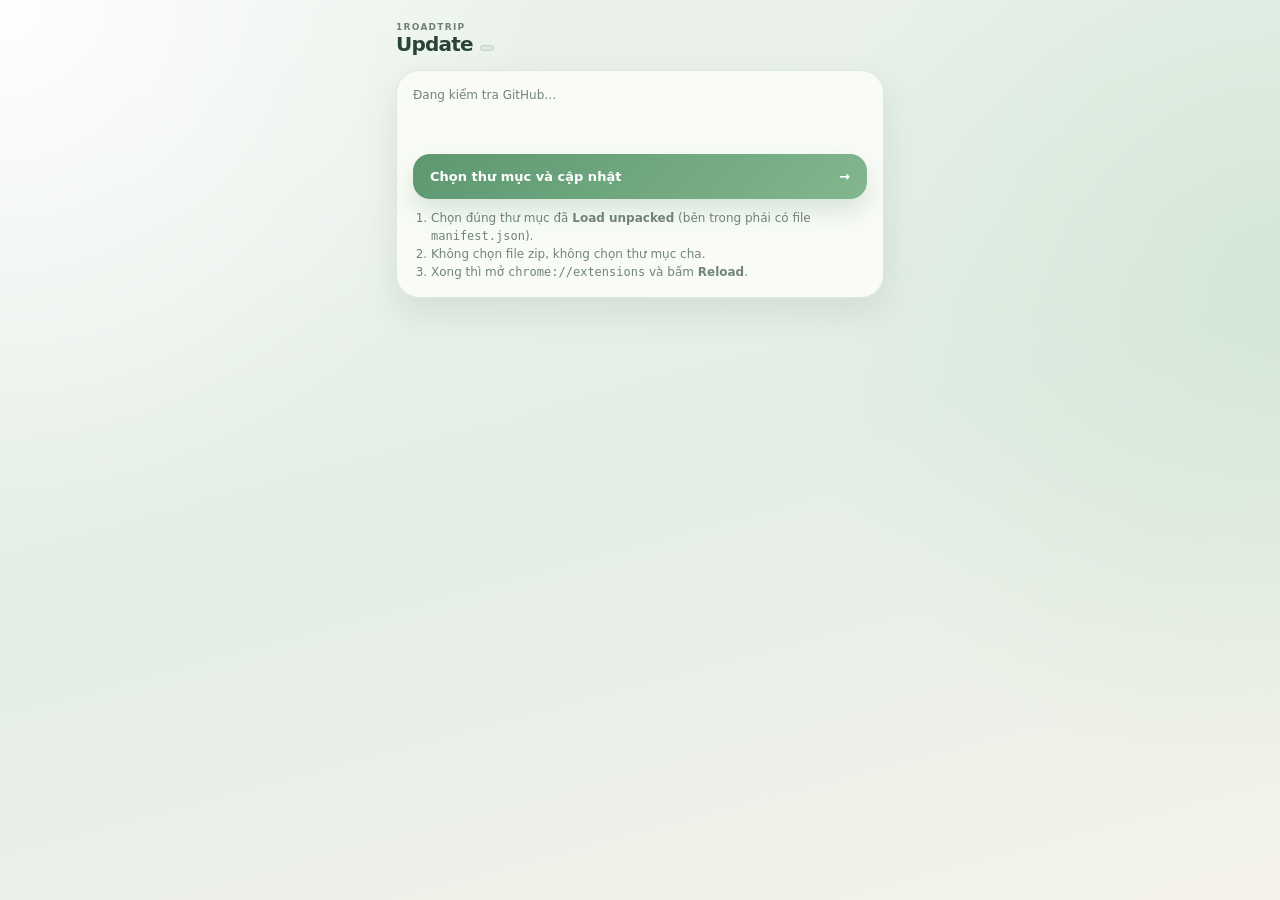
==== files/update.html @ d02a1303 "Release 0.7.1: allow GitHub updates while traffic is locked" ====
<!doctype html>
<html lang="vi">
<head>
  <meta charset="utf-8" />
  <meta name="viewport" content="width=device-width, initial-scale=1" />
  <title>1Roadtrip Update</title>
  <link rel="stylesheet" href="sidepanel.css" />
  <style>
    .update-shell { max-width: 520px; margin: 0 auto; padding: 22px 16px 40px; display: grid; gap: 14px; }
    .update-card { padding: 16px; display: grid; gap: 10px; }
    .update-card p { font-size: 12px; line-height: 1.45; color: var(--muted); }
    .update-card ol { margin: 0; padding-left: 18px; color: var(--muted); font-size: 12px; line-height: 1.5; }
    #updateStatus { min-height: 1.4em; }
    #applyUpdateBtn { width: 100%; }
  </style>
</head>
<body>
  <main class="update-shell">
    <header class="topbar">
      <div class="brand-copy">
        <p class="eyebrow">1ROADTRIP</p>
        <div class="brand-title-row">
          <h1>Update</h1>
          <span id="appVersion" class="version-badge"></span>
        </div>
      </div>
    </header>

    <section class="glass update-card">
      <p id="versionLine">Đang kiểm tra GitHub…</p>
      <p id="updateStatus" class="status-message"></p>
      <button id="applyUpdateBtn" class="primary-btn" type="button"><span>Chọn thư mục và cập nhật</span><b>→</b></button>
      <ol>
        <li>Chọn đúng thư mục đã <b>Load unpacked</b> (bên trong phải có file <code>manifest.json</code>).</li>
        <li>Không chọn file zip, không chọn thư mục cha.</li>
        <li>Xong thì mở <code>chrome://extensions</code> và bấm <b>Reload</b>.</li>
      </ol>
    </section>
  </main>
  <script src="update-feed.js"></script>
  <script src="update-client.js"></script>
  <script>
    const versionEl = document.getElementById('appVersion');
    const versionLine = document.getElementById('versionLine');
    const statusEl = document.getElementById('updateStatus');
    const applyBtn = document.getElementById('applyUpdateBtn');
    const localVersion = chrome.runtime.getManifest?.()?.version || '';
    versionEl.textContent = localVersion ? `v${localVersion}` : '';

    function setStatus(text) {
      statusEl.textContent = text;
    }

    async function refresh() {
      try {
        const latest = await UpdateClient.fetchLatest();
        const newer = UpdateClient.compareVersions(latest.version, localVersion) > 0;
        versionLine.textContent = newer
          ? `Máy này: v${localVersion || '?'} · GitHub: v${latest.version}`
          : `Máy này đã là v${localVersion}. Vẫn có thể đồng bộ lại file từ GitHub.`;
        applyBtn.querySelector('span').textContent = newer
          ? `Cập nhật lên v${latest.version}`
          : 'Đồng bộ lại từ GitHub';
      } catch (error) {
        versionLine.textContent = 'Không đọc được GitHub Pages.';
        setStatus(error instanceof Error ? error.message : String(error));
      }
    }

    applyBtn.addEventListener('click', async () => {
      applyBtn.disabled = true;
      applyBtn.querySelector('span').textContent = 'Đang tải…';
      try {
        const latest = await UpdateClient.applyLatestToDirectory((progress) => {
          applyBtn.querySelector('span').textContent = `Đang ghi ${progress.completed}/${progress.total}`;
        });
        setStatus(`Đã ghi bản ${latest.version} vào thư mục đã chọn. Mở chrome://extensions và bấm Reload.`);
      } catch (error) {
        if (error?.name === 'AbortError') setStatus('Bạn đã hủy chọn thư mục.');
        else setStatus(error instanceof Error ? error.message : String(error));
      } finally {
        applyBtn.disabled = false;
        refresh();
      }
    });

    refresh();
  </script>
</body>
</html>
---- files/sidepanel.css ----
:root {
  color-scheme: dark;
  --forest-950: #071f18;
  --forest-900: #0b2c22;
  --forest-800: #123c30;
  --forest-700: #1a5140;
  --mint: #b9f5cf;
  --mint-strong: #75e5a1;
  --cream: #f5f4e8;
  --ink: #f7fbf7;
  --muted: rgba(231, 245, 236, .67);
  --line: rgba(221, 246, 230, .13);
  --glass: rgba(27, 73, 58, .86);
  --glass-strong: rgba(31, 82, 65, .8);
  --danger: #ff8d8d;
  --warning: #ffd27a;
  --shadow: 0 20px 45px rgba(0, 15, 10, .26);
}

* { box-sizing: border-box; }
html { background: var(--forest-950); }
body {
  margin: 0;
  min-width: 330px;
  min-height: 100vh;
  font-family: Inter, ui-sans-serif, system-ui, -apple-system, BlinkMacSystemFont, "Segoe UI", sans-serif;
  color: var(--ink);
  background:
    radial-gradient(circle at -10% 8%, rgba(194, 255, 218, .28), transparent 25%),
    radial-gradient(circle at 105% 28%, rgba(91, 211, 144, .18), transparent 30%),
    linear-gradient(165deg, #123a2f 0%, #09271e 48%, #061b15 100%);
}

button, input, select, textarea { font: inherit; }
button { color: inherit; }
[hidden] { display: none !important; }
.shell { width: 100%; max-width: 430px; margin: 0 auto; padding: 16px; display: grid; gap: 14px; }
.app-view { display: grid; gap: 14px; }

.topbar { display: grid; grid-template-columns: 44px 1fr 38px; gap: 11px; align-items: center; }
.brandmark {
  width: 44px; height: 44px; border: 1px solid rgba(255,255,255,.16); border-radius: 50%; cursor: pointer;
  display: grid; place-items: center; color: #143b2e; font-weight: 900; letter-spacing: -.06em;
  background: linear-gradient(145deg, #efffec, #99eeb9); box-shadow: 0 10px 26px rgba(4, 19, 13, .28);
}
.brand-copy { min-width: 0; }
.brand-title-row { display: flex; align-items: baseline; gap: 7px; min-width: 0; }
.version-badge {
  flex: none;
  padding: 2px 6px;
  border-radius: 999px;
  border: 1px solid var(--line);
  background: rgba(185,245,207,.1);
  color: var(--mint);
  font-size: 9px;
  font-weight: 850;
  letter-spacing: .04em;
  line-height: 1.2;
}
.update-btn {
  flex: none;
  border: 1px solid var(--line);
  border-radius: 999px;
  padding: 3px 8px;
  cursor: pointer;
  background: rgba(185,245,207,.12);
  color: var(--mint);
  font-size: 9px;
  font-weight: 850;
  letter-spacing: .03em;
}
.update-btn.available { background: var(--mint); color: #143b2e; }
.update-btn:disabled { opacity: .55; cursor: wait; }
.update-message { margin-top: 4px; font-size: 9.5px; line-height: 1.35; color: var(--danger); }
h1,h2,h3,p { margin: 0; }
h1 { font-size: 20px; letter-spacing: -.04em; }
h2 { font-size: 18px; letter-spacing: -.035em; }
h3 { font-size: 14px; letter-spacing: -.02em; }
.eyebrow, .label { font-size: 9px; letter-spacing: .14em; font-weight: 850; color: var(--muted); }
.eyebrow.light { color: rgba(236, 255, 242, .64); }
.notification-btn { width: 38px; height: 38px; border: 1px solid var(--line); border-radius: 50%; cursor: pointer; background: rgba(255,255,255,.07); color: var(--mint-strong); position: relative; }
.notification-btn::after { content: ""; position: absolute; right: 5px; top: 5px; width: 7px; height: 7px; border-radius: 50%; background: #ff6f79; box-shadow: 0 0 0 3px rgba(255,111,121,.12); }

.search-shell { height: 42px; display: grid; grid-template-columns: 24px 1fr; align-items: center; padding: 0 12px; border: 1px solid var(--line); border-radius: 18px; background: rgba(255,255,255,.075); }
.search-shell span { color: var(--muted); font-size: 20px; transform: rotate(-20deg); }
.search-shell input { width: 100%; border: 0; outline: 0; color: var(--ink); background: transparent; font-size: 11px; }
.search-shell input::placeholder { color: rgba(232,246,237,.48); }

.welcome-card { min-height: 188px; padding: 20px; position: relative; overflow: hidden; border: 1px solid rgba(232,255,239,.17); border-radius: 25px; background: linear-gradient(130deg, rgba(43,106,81,.92), rgba(12,53,41,.88)); box-shadow: var(--shadow); }
.welcome-card::before { content: ""; position: absolute; inset: 0; background: radial-gradient(circle at 85% 20%, rgba(176,255,205,.28), transparent 25%); pointer-events: none; }
.welcome-card h2 { max-width: 250px; margin-top: 8px; font-size: 26px; line-height: 1.05; position: relative; }
.welcome-card > p:not(.eyebrow) { max-width: 245px; margin-top: 10px; color: var(--muted); font-size: 11px; line-height: 1.45; position: relative; }
.welcome-action { margin-top: 15px; border: 0; border-radius: 13px; padding: 10px 12px; cursor: pointer; color: #113a2c; background: var(--mint); font-size: 10.5px; font-weight: 850; position: relative; }
.welcome-action span { margin-left: 12px; }
.route-art { position: absolute; right: -14px; bottom: -18px; width: 135px; height: 110px; transform: rotate(-10deg); opacity: .55; }
.route-art::before, .route-art::after, .route-art i { content: ""; position: absolute; display: block; border: 1px solid rgba(209,255,225,.3); border-radius: 999px; }
.route-art::before { inset: 25px -10px -20px 30px; border-width: 12px; }
.route-art::after { width: 9px; height: 9px; right: 40px; top: 18px; background: var(--mint); border: 4px solid rgba(185,245,207,.2); }
.route-art i:nth-child(1) { width: 6px; height: 6px; left: 20px; bottom: 20px; background: white; }
.route-art i:nth-child(2) { width: 72px; height: 72px; left: 35px; top: 30px; }
.route-art i:nth-child(3) { width: 40px; height: 40px; right: 2px; bottom: 0; }

.home-section-heading { display: flex; align-items: end; justify-content: space-between; gap: 12px; margin-top: 2px; }
.home-section-heading h2 { margin-top: 4px; }
.home-section-heading > span { color: var(--muted); font-size: 10px; }
.module-grid { display: grid; grid-template-columns: 1fr 1fr; gap: 9px; }
.module-card { min-height: 126px; padding: 14px; border: 1px solid var(--line); border-radius: 20px; cursor: pointer; text-align: left; display: grid; align-content: space-between; gap: 14px; background: linear-gradient(145deg, rgba(52,102,82,.72), rgba(28,69,54,.64)); box-shadow: 0 12px 24px rgba(0,15,10,.12); }
.module-card:hover { transform: translateY(-1px); border-color: rgba(185,245,207,.3); }
.module-card-wide { grid-column: 1 / -1; min-height: 104px; grid-template-columns: 50px 1fr auto; align-items: center; align-content: center; }
.module-icon { width: 40px; height: 40px; display: grid; place-items: center; border-radius: 15px; color: var(--mint); background: rgba(185,245,207,.1); font-size: 19px; }
.proxy-icon { color: #163d2e; background: linear-gradient(145deg, #d9ffe5, #8de8ae); }
.module-card > span:nth-child(2) { display: grid; gap: 4px; }
.module-card b { font-size: 12px; }
.module-card small { color: var(--muted); font-size: 9.5px; line-height: 1.35; font-weight: 500; }
.module-card em { padding: 6px 8px; border-radius: 999px; font-size: 8px; font-style: normal; font-weight: 850; letter-spacing: .06em; color: #ffb8b8; background: rgba(255,110,110,.1); }
.module-card em.active { color: var(--mint); background: rgba(117,229,161,.1); }
.module-card.coming-soon { cursor: default; opacity: .58; }
.module-card.filtered-out { display: none; }

.activity-card { min-height: 105px; padding: 12px; display: grid; grid-template-columns: 110px 1fr; gap: 14px; align-items: center; border: 1px solid var(--line); border-radius: 22px; background: rgba(21,62,48,.68); }
.activity-map { height: 80px; border-radius: 16px; position: relative; overflow: hidden; background: linear-gradient(135deg, rgba(239,255,244,.8), rgba(158,218,179,.62)); }
.activity-map::before, .activity-map::after { content: ""; position: absolute; width: 120px; height: 2px; background: rgba(29,99,65,.24); transform: rotate(-24deg); top: 38px; left: -7px; box-shadow: 0 13px rgba(29,99,65,.16), 0 -13px rgba(29,99,65,.16); }
.activity-map::after { transform: rotate(33deg); }
.activity-map span { position: absolute; z-index: 2; left: 58%; top: 38%; width: 12px; height: 12px; border-radius: 50% 50% 50% 0; transform: rotate(-45deg); background: #278356; }
.activity-card > div:last-child { display: grid; gap: 5px; }
.activity-card > div:last-child p:last-child { color: var(--muted); font-size: 9.5px; line-height: 1.35; }

.module-toolbar { display: grid; grid-template-columns: 38px 1fr 12px; gap: 10px; align-items: center; padding: 3px 1px; }
.back-btn { width: 38px; height: 38px; border: 1px solid var(--line); border-radius: 14px; cursor: pointer; background: rgba(255,255,255,.07); font-size: 18px; }
.status-dot { width: 10px; height: 10px; border-radius: 999px; background: var(--danger); box-shadow: 0 0 0 6px rgba(255,141,141,.08); }

.glass {
  position: relative;
  isolation: isolate;
  border: 1px solid var(--line);
  background: var(--glass);
  border-radius: 23px;
  box-shadow: var(--shadow);
}
.hero-card { padding: 18px; background: linear-gradient(145deg, rgba(41,96,75,.85), rgba(17,56,43,.8)); }
.hero-row, .ip-row, .section-heading { display: flex; align-items: center; justify-content: space-between; gap: 12px; }
.status-line { font-size: 28px; font-weight: 850; letter-spacing: -.05em; margin-top: 4px; }
.pill, .mini-badge { border-radius: 999px; padding: 7px 10px; font-size: 9px; font-weight: 850; letter-spacing: .05em; }
.pill { color: #ffe1e1; background: rgba(255,109,109,.12); }
.mini-badge { color: var(--warning); background: rgba(255,210,122,.1); }
.mini-badge.neutral { color: var(--mint); background: rgba(185,245,207,.09); }
.ip-row { margin-top: 18px; padding-top: 14px; border-top: 1px solid var(--line); }
.hero-actions { display: flex; align-items: center; gap: 8px; }
.muted, .fineprint, small { color: var(--muted); }
.muted { font-size: 10px; margin-bottom: 3px; }
#proxyRoute { font-size: 13px; overflow-wrap: anywhere; }
.icon-btn { width: 36px; height: 36px; border: 1px solid var(--line); border-radius: 13px; cursor: pointer; background: rgba(255,255,255,.07); }
.status-message { margin-top: 13px; font-size: 11px; line-height: 1.45; color: var(--muted); }
.health-message { margin-top: 7px; font-size: 9.5px; line-height: 1.4; color: rgba(231,245,236,.56); }
.form-card { padding: 16px; display: grid; gap: 13px; }
.field-grid.two { display: grid; grid-template-columns: 1fr 1fr; gap: 9px; }
label { display: grid; gap: 6px; font-size: 10.5px; line-height: 1.35; font-weight: 750; color: rgba(241,250,244,.78); }
input:not([type="checkbox"]):not([type="radio"]), select, textarea {
  width: 100%;
  border: 1px solid rgba(223,249,232,.1);
  outline: none;
  border-radius: 14px;
  background: rgba(4,31,23,.42);
  color: var(--ink);
  padding: 11px 12px;
  font-size: 11px;
  box-shadow: inset 0 1px 0 rgba(255,255,255,.035);
}
input::placeholder, textarea::placeholder { color: rgba(232,246,237,.34); }
select option { color: white; background: #123c30; }
textarea { resize: vertical; min-height: 84px; line-height: 1.4; }
input:not([type="checkbox"]):not([type="radio"]):focus, select:focus, textarea:focus {
  border-color: rgba(117,229,161,.48);
  box-shadow: 0 0 0 3px rgba(117,229,161,.08);
}
input[type="checkbox"] {
  appearance: none;
  -webkit-appearance: none;
  box-sizing: border-box;
  width: 16px;
  height: 16px;
  min-width: 16px;
  max-width: 16px;
  margin: 0;
  padding: 0;
  border: 1.5px solid rgba(221, 246, 230, .35);
  border-radius: 5px;
  background: rgba(255,255,255,.14);
  box-shadow: none;
  display: inline-grid;
  place-content: center;
  flex: 0 0 16px;
  cursor: pointer;
  accent-color: var(--mint-strong);
}
input[type="checkbox"]::before {
  content: "";
  width: 8px;
  height: 4px;
  border: 2px solid transparent;
  border-top: 0;
  border-right: 0;
  transform: rotate(-45deg) translate(0, -1px);
}
input[type="checkbox"]:checked {
  background: var(--mint-strong);
  border-color: var(--mint-strong);
}
input[type="checkbox"]:checked::before { border-color: #143b2e; }
input[type="checkbox"]:focus-visible {
  outline: 2px solid var(--mint-strong);
  outline-offset: 2px;
}
.text-btn { border: 0; cursor: pointer; color: var(--mint); background: rgba(185,245,207,.09); padding: 8px 10px; border-radius: 999px; font-size: 10px; font-weight: 850; }
.fineprint { font-size: 9.5px; line-height: 1.45; }
.fineprint code { color: var(--mint); font-family: ui-monospace, SFMono-Regular, Consolas, monospace; overflow-wrap: anywhere; }
.primary-btn { border: 0; cursor: pointer; width: 100%; border-radius: 17px; padding: 15px 17px; display: flex; justify-content: space-between; align-items: center; color: #10382a; font-size: 13px; font-weight: 900; background: linear-gradient(135deg,#d8ffe5,#87e7aa); box-shadow: 0 14px 27px rgba(5,29,19,.26); }
.primary-btn:disabled { opacity: .58; cursor: wait; }
.profile-actions { display: grid; grid-template-columns: repeat(3, 1fr); gap: 8px; }
.secondary-btn { border: 1px solid var(--line); border-radius: 12px; padding: 9px 7px; cursor: pointer; background: rgba(185,245,207,.07); color: var(--mint); font-size: 9.5px; font-weight: 850; }
.secondary-btn:disabled { opacity: .4; cursor: not-allowed; }
.danger-text { color: #ffabab; background: rgba(255,120,120,.07); }
.bulk-tools { border-top: 1px solid var(--line); padding-top: 11px; }
.bulk-tools summary { cursor: pointer; color: var(--muted); font-size: 10px; font-weight: 800; }
.bulk-tools[open] { display: grid; gap: 10px; }
.bulk-tools .profile-actions { grid-template-columns: 1fr 1fr; }
.advanced-fingerprint[open] { display:grid; gap:11px; }
.compact-toggle { display:flex; align-items:center; justify-content:space-between; gap:10px; padding:9px 10px; border-radius:12px; background:rgba(185,245,207,.045); }
.compact-toggle span { min-width: 0; line-height: 1.35; }
.compact-toggle input { width:16px; height:16px; }
.deep-fields { display: grid; gap: 13px; }
.deep-fields[hidden] { display: none; }
.preset-summary {
  padding: 10px 12px;
  border-radius: 13px;
  background: rgba(185,245,207,.08);
  color: var(--muted);
  font-size: 10px;
  line-height: 1.45;
}
.preset-summary b { color: var(--ink); font-weight: 750; }
#geolocationFields { display: grid; gap: 11px; }
#geolocationFields[hidden] { display: none; }
.toggle-row {
  display: grid;
  grid-template-columns: minmax(0, 1fr) 18px;
  align-items: center;
  gap: 12px;
  padding: 11px 12px;
  border-radius: 14px;
  background: rgba(185,245,207,.055);
}
.toggle-row > span {
  display: flex;
  flex-direction: column;
  gap: 3px;
  min-width: 0;
}
.toggle-row > span b,
.toggle-row > span small {
  display: block;
  position: static;
  line-height: 1.35;
}
.toggle-row > span b { font-size: 11px; font-weight: 750; color: var(--ink); }
.toggle-row small { font-size: 9.5px; font-weight: 500; color: var(--muted); }
.toggle-row input[type="checkbox"] { width: 18px; height: 18px; min-width: 18px; max-width: 18px; justify-self: end; }
.shield-grid { display: grid; grid-template-columns: 1fr 1fr; gap: 8px; }
.shield-grid label {
  display: flex;
  align-items: center;
  gap: 8px;
  min-width: 0;
  padding: 9px 10px;
  border-radius: 12px;
  background: rgba(185,245,207,.045);
  font-size: 9.5px;
  line-height: 1.3;
}
.shield-grid input[type="checkbox"] { width: 15px; height: 15px; min-width: 15px; max-width: 15px; }
.checklist { padding: 7px 14px; }
.check-row { display: grid; grid-template-columns: 29px 1fr; gap: 10px; align-items: center; padding: 10px 0; }
.check-row + .check-row { border-top: 1px solid var(--line); }
.check-row > span { width: 27px; height: 27px; border-radius: 9px; display: grid; place-items: center; color: var(--mint); font-weight: 900; background: rgba(185,245,207,.08); }
.check-row p { display: grid; gap: 2px; font-size: 11px; }
.check-row small { font-size: 9.5px; line-height: 1.35; font-weight: 500; }
body.active .status-dot { background: var(--mint-strong); box-shadow: 0 0 0 6px rgba(117,229,161,.1); }
body.active .pill { color: #173e2f; background: var(--mint); }
body.active .status-message { color: var(--mint); }

@media (max-width: 350px) {
  .shell { padding: 13px; }
  .module-card-wide { grid-template-columns: 44px 1fr; }
  .module-card-wide em { display: none; }
}

/* Soft sage theme: lower contrast and warmer surfaces for longer daily use. */
:root {
  color-scheme: light;
  --forest-950: #e8efe9;
  --forest-900: #dce8df;
  --forest-800: #cbded0;
  --forest-700: #b8d1be;
  --mint: #37624d;
  --mint-strong: #4e8766;
  --cream: #fbfaf5;
  --ink: #294438;
  --muted: rgba(48, 77, 61, .68);
  --line: rgba(56, 94, 70, .14);
  --glass: rgba(250, 252, 247, .94);
  --glass-strong: rgba(245, 250, 245, .92);
  --danger: #b86d72;
  --warning: #a47b3b;
  --shadow: 0 14px 34px rgba(55, 86, 65, .11);
}
body {
  color: var(--ink);
  background:
    radial-gradient(circle at 0% 0%, rgba(255,255,255,.92), transparent 34%),
    radial-gradient(circle at 100% 32%, rgba(196,224,202,.52), transparent 35%),
    linear-gradient(165deg, #edf3ed 0%, #e4eee6 52%, #f5f3eb 100%);
}
.topbar { grid-template-columns: 44px 1fr 38px 38px; }
.brandmark { color: #294b39; border-color: rgba(50,90,64,.15); background: linear-gradient(145deg, #ffffff, #ccebd2); box-shadow: 0 8px 20px rgba(55,86,65,.14); }
.notification-btn, .compact-btn, .back-btn, .icon-btn { color: var(--mint); border-color: var(--line); background: rgba(255,255,255,.56); }
.notification-btn::after { background: #d38a89; box-shadow: 0 0 0 3px rgba(211,138,137,.12); }
.search-shell { border-color: var(--line); background: rgba(255,255,255,.48); }
.search-shell input { color: var(--ink); }
.search-shell input::placeholder, input::placeholder, textarea::placeholder { color: rgba(48,77,61,.43); }
.welcome-card { border-color: rgba(70,110,81,.16); background: linear-gradient(130deg, rgba(183,213,188,.94), rgba(134,177,145,.84)); box-shadow: var(--shadow); }
.welcome-card::before { background: radial-gradient(circle at 85% 20%, rgba(255,255,255,.36), transparent 25%); }
.welcome-card > p:not(.eyebrow) { color: rgba(40,67,51,.72); }
.welcome-action { color: #294b39; background: #f8fbf3; box-shadow: 0 6px 14px rgba(55,86,65,.1); }
.route-art::before, .route-art::after, .route-art i { border-color: rgba(255,255,255,.45); }
.route-art::after { background: #5d9870; border-color: rgba(255,255,255,.48); }
.route-art i:nth-child(1) { background: #fff; }
.home-section-heading > span, .module-card small, .activity-card > div:last-child p:last-child { color: var(--muted); }
.module-card, .activity-card { color: var(--ink); border-color: var(--line); background: rgba(255,255,255,.48); box-shadow: var(--shadow); }
.module-card:hover { border-color: rgba(78,135,102,.34); }
.module-icon { color: var(--mint); background: rgba(78,135,102,.11); }
.proxy-icon { color: #fff; background: linear-gradient(145deg, #77b58a, #4f8967); }
.module-card em { color: #a65f64; background: rgba(184,109,114,.11); }
.module-card em.active { color: #3b7954; background: rgba(78,135,102,.12); }
.activity-map { background: linear-gradient(135deg, rgba(255,255,255,.8), rgba(194,220,198,.82)); }
.activity-map span { background: #5d9870; }
.module-toolbar .eyebrow, .module-toolbar h2 { color: var(--ink); }
.status-dot { background: var(--danger); }
.glass, .hero-card { border-color: var(--line); background: var(--glass); box-shadow: var(--shadow); }
.hero-card { background: rgba(255,255,255,.58); }
.status-line { color: var(--ink); }
.pill { color: #9d5e63; background: rgba(184,109,114,.12); }
.pill, .mini-badge { border: 1px solid rgba(56,94,70,.08); }
.mini-badge { color: var(--warning); background: rgba(164,123,59,.1); }
.mini-badge.neutral { color: var(--mint); background: rgba(78,135,102,.1); }
.status-message, .health-message, .muted, .fineprint, small { color: var(--muted); }
input:not([type="checkbox"]):not([type="radio"]), select, textarea { color: var(--ink); border-color: var(--line); background: rgba(255,255,255,.68); box-shadow: inset 0 1px 0 rgba(255,255,255,.72); }
select option { color: var(--ink); background: #f4f8f2; }
input:not([type="checkbox"]):not([type="radio"]):focus, select:focus, textarea:focus { border-color: rgba(78,135,102,.48); box-shadow: 0 0 0 3px rgba(78,135,102,.1); }
input[type="checkbox"] {
  border-color: rgba(56, 94, 70, .32);
  background: #fff;
}
input[type="checkbox"]:checked {
  background: var(--mint-strong);
  border-color: var(--mint-strong);
}
input[type="checkbox"]:checked::before { border-color: #fff; }
.text-btn { color: var(--mint); background: rgba(78,135,102,.1); }
.secondary-btn { color: var(--mint); border-color: var(--line); background: rgba(78,135,102,.09); }
.danger-text { color: #a65f64; background: rgba(184,109,114,.09); }
.primary-btn { color: #fff; background: linear-gradient(135deg, #5d9870, #82b68e); box-shadow: 0 12px 24px rgba(78,135,102,.2); }
.toggle-row, .shield-grid label, .preset-summary { background: rgba(78,135,102,.07); }
.version-badge { color: var(--mint); background: rgba(78,135,102,.1); border-color: var(--line); }
.update-btn { color: var(--mint); background: rgba(78,135,102,.1); border-color: var(--line); }
.update-btn.available { background: var(--mint-strong); color: #fff; }
.preset-summary { color: var(--muted); }
.check-row + .check-row { border-color: var(--line); }
.check-row > span { color: var(--mint); background: rgba(78,135,102,.1); }
body.active .status-dot { background: var(--mint-strong); box-shadow: 0 0 0 6px rgba(78,135,102,.1); }
body.active .pill { color: #fff; background: var(--mint-strong); }
body.active .status-message { color: #47805d; }

/* Compact mode keeps only the always-available workspace bar visible. */
.compact { min-height: auto; }
.compact .shell { min-height: 0; }
.compact .shell { max-width: 100%; padding: 8px 10px; gap: 0; }
.compact .app-view { display: none !important; }
.compact .topbar { grid-template-columns: 36px 1fr 34px 34px; gap: 7px; }
.compact .brandmark { width: 36px; height: 36px; font-size: 11px; }
.compact .brand-copy .eyebrow { display: none; }
.compact .brand-copy h1 { font-size: 14px; }
.compact .version-badge { font-size: 8px; padding: 1px 5px; }
.compact .update-btn { font-size: 8px; padding: 2px 6px; }
.compact .notification-btn { width: 32px; height: 32px; font-size: 10px; }
.compact .compact-btn { width: 32px; height: 32px; font-size: 18px; }
.compact .notification-btn::after { width: 5px; height: 5px; right: 3px; top: 3px; }
.compact-btn { width: 38px; height: 38px; border: 1px solid var(--line); border-radius: 13px; cursor: pointer; font-size: 20px; line-height: 1; }
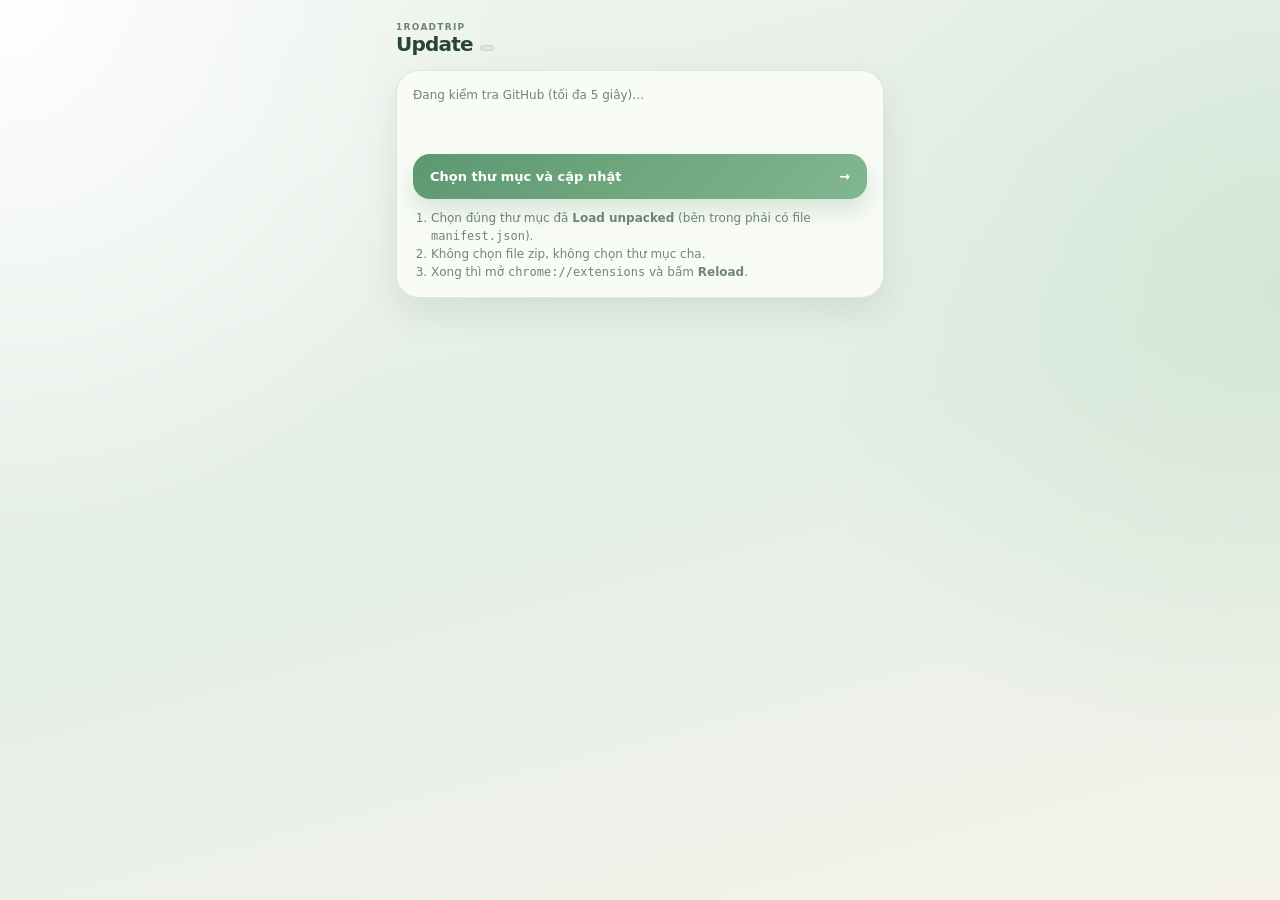
==== commit 62c72572: "Release 0.7.2: 5s GitHub timeout and update allow while locked" ====
--- a/files/update.html
+++ b/files/update.html
@@ -27,7 +27,7 @@
     </header>
 
     <section class="glass update-card">
-      <p id="versionLine">Đang kiểm tra GitHub…</p>
+      <p id="versionLine">Đang kiểm tra GitHub (tối đa 5 giây)…</p>
       <p id="updateStatus" class="status-message"></p>
       <button id="applyUpdateBtn" class="primary-btn" type="button"><span>Chọn thư mục và cập nhật</span><b>→</b></button>
       <ol>
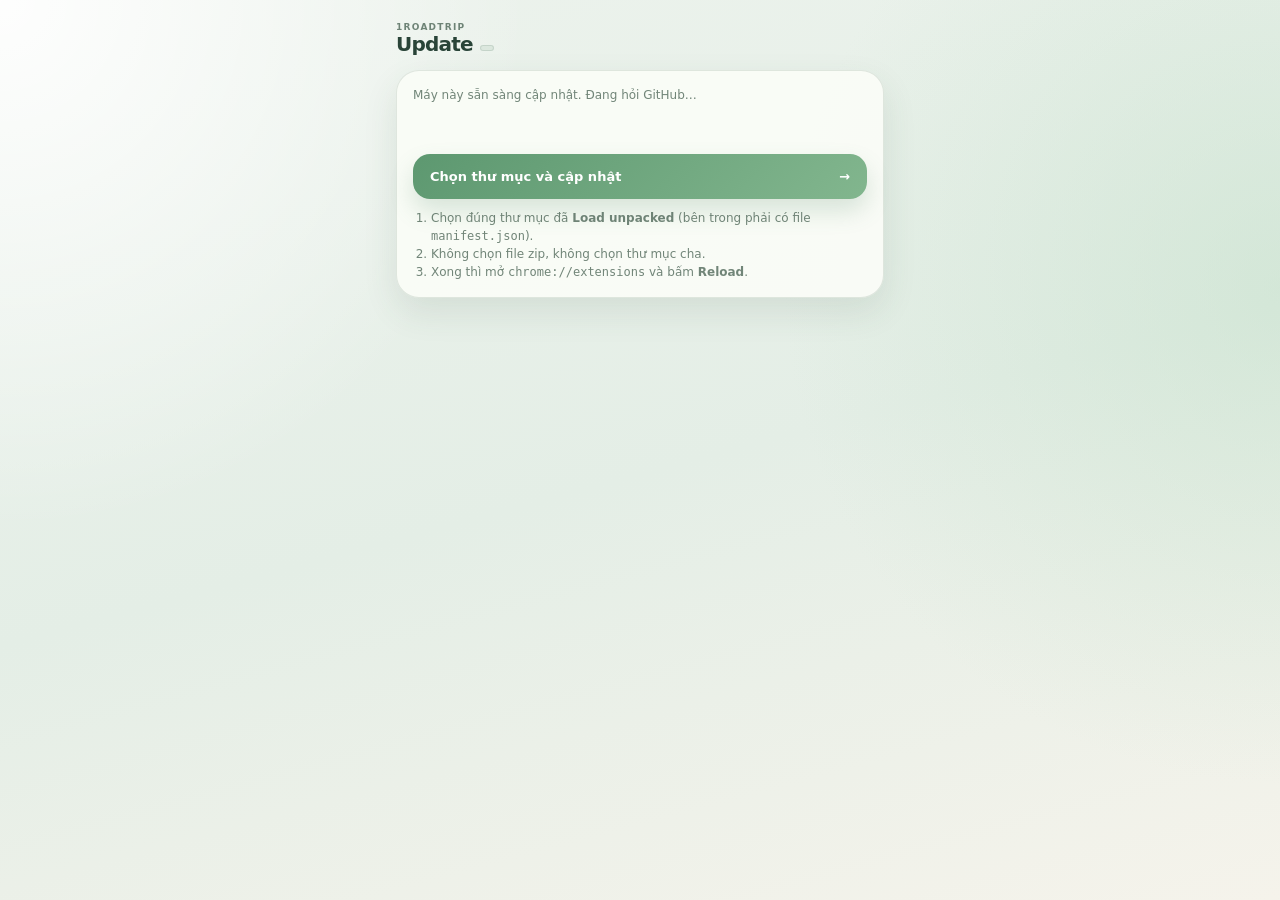
==== commit 7b8c137b: "Fix nested files/files path on update feed" ====
--- a/files/update.html
+++ b/files/update.html
@@ -27,7 +27,7 @@
     </header>
 
     <section class="glass update-card">
-      <p id="versionLine">Đang kiểm tra GitHub (tối đa 5 giây)…</p>
+      <p id="versionLine">Máy này sẵn sàng cập nhật. Đang hỏi GitHub…</p>
       <p id="updateStatus" class="status-message"></p>
       <button id="applyUpdateBtn" class="primary-btn" type="button"><span>Chọn thư mục và cập nhật</span><b>→</b></button>
       <ol>
@@ -46,6 +46,7 @@
     const applyBtn = document.getElementById('applyUpdateBtn');
     const localVersion = chrome.runtime.getManifest?.()?.version || '';
     versionEl.textContent = localVersion ? `v${localVersion}` : '';
+    versionLine.textContent = `Máy này: v${localVersion || '?'}. Đang hỏi GitHub…`;
 
     function setStatus(text) {
       statusEl.textContent = text;
@@ -53,7 +54,10 @@
 
     async function refresh() {
       try {
-        const latest = await UpdateClient.fetchLatest();
+        const latest = await Promise.race([
+          UpdateClient.fetchLatest(),
+          new Promise((_, reject) => setTimeout(() => reject(new Error('GitHub không trả lời sau 5 giây.')), 5000))
+        ]);
         const newer = UpdateClient.compareVersions(latest.version, localVersion) > 0;
         versionLine.textContent = newer
           ? `Máy này: v${localVersion || '?'} · GitHub: v${latest.version}`
